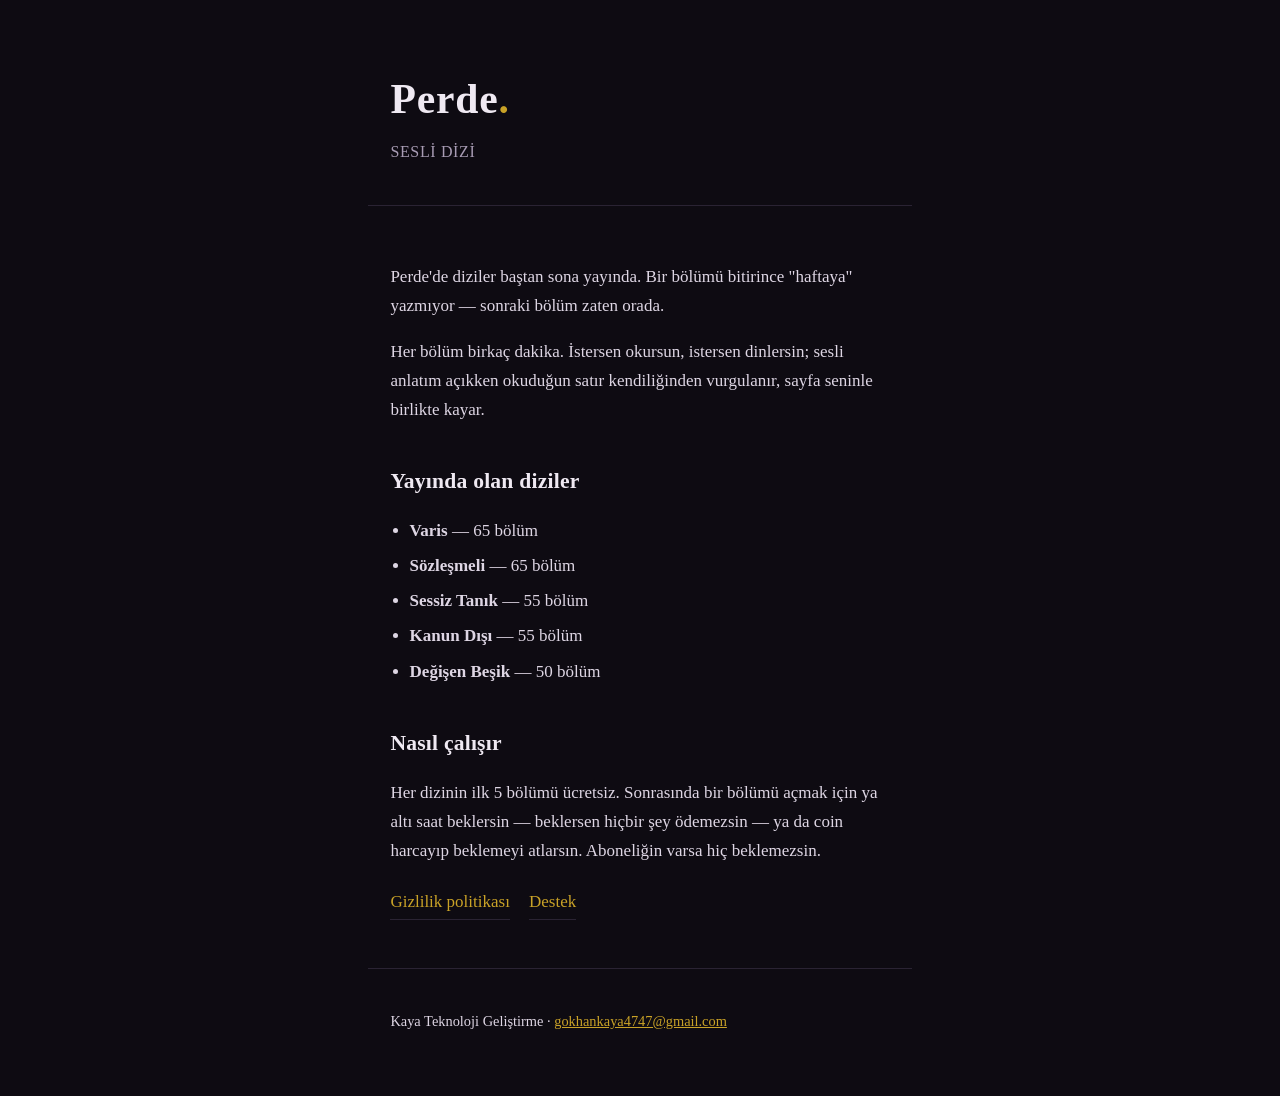
==== index.html @ 99a8a3cb "Perde tanıtım sitesi: gizlilik politikası ve destek sayfaları Co-Authored-By: Claude Opus 5 <noreply" ====
<!doctype html>
<html lang="tr">
<head>
<meta charset="utf-8">
<meta name="viewport" content="width=device-width,initial-scale=1">
<title>Perde: Sesli Dizi</title>
<meta name="description" content="Türkçe yazılmış sesli mikro-diziler. İlk 5 bölüm ücretsiz, dizinin tamamı yayında.">
<link rel="stylesheet" href="perde.css">
</head>
<body>
<header>
  <h1 class="perde">Perde<span>.</span></h1>
  <p class="alt">SESLİ DİZİ</p>
</header>
<main>
  <p>Perde'de diziler baştan sona yayında. Bir bölümü bitirince "haftaya"
  yazmıyor — sonraki bölüm zaten orada.</p>

  <p>Her bölüm birkaç dakika. İstersen okursun, istersen dinlersin; sesli
  anlatım açıkken okuduğun satır kendiliğinden vurgulanır, sayfa seninle
  birlikte kayar.</p>

  <h2>Yayında olan diziler</h2>
  <ul>
    <li><strong>Varis</strong> — 65 bölüm</li>
    <li><strong>Sözleşmeli</strong> — 65 bölüm</li>
    <li><strong>Sessiz Tanık</strong> — 55 bölüm</li>
    <li><strong>Kanun Dışı</strong> — 55 bölüm</li>
    <li><strong>Değişen Beşik</strong> — 50 bölüm</li>
  </ul>

  <h2>Nasıl çalışır</h2>
  <p>Her dizinin ilk 5 bölümü ücretsiz. Sonrasında bir bölümü açmak için ya
  altı saat beklersin — beklersen hiçbir şey ödemezsin — ya da coin harcayıp
  beklemeyi atlarsın. Aboneliğin varsa hiç beklemezsin.</p>

  <nav>
    <a href="gizlilik.html">Gizlilik politikası</a>
    <a href="destek.html">Destek</a>
  </nav>
</main>
<footer>
  <p>Kaya Teknoloji Geliştirme · <a href="mailto:gokhankaya4747@gmail.com">gokhankaya4747@gmail.com</a></p>
</footer>
</body>
</html>
---- perde.css ----
:root{
  --kagit:#0e0b12;
  --kagit-2:#171320;
  --mürekkep:#efe9f2;
  --soluk:#a89cb4;
  --vurgu:#c9a227;
  --cizgi:#2a2333;
  --olcu:34rem;
}
*{box-sizing:border-box}
html{-webkit-text-size-adjust:100%}
body{
  margin:0;
  background:var(--kagit);
  color:var(--mürekkep);
  font:400 17px/1.7 "Iowan Old Style","Palatino Linotype",Palatino,Georgia,serif;
}
header,main,footer{max-width:var(--olcu);margin:0 auto;padding:0 1.4rem}
header{padding-top:4rem;padding-bottom:2.5rem;border-bottom:1px solid var(--cizgi)}
.perde{font-size:2.6rem;letter-spacing:.02em;margin:0 0 .2rem}
.perde span{color:var(--vurgu)}
.alt{color:var(--soluk);margin:0;font-size:1rem;letter-spacing:.04em}
main{padding-top:2.5rem;padding-bottom:3rem}
h2{font-size:1.35rem;margin:2.4rem 0 .6rem;letter-spacing:.01em}
h2:first-child{margin-top:0}
p,li{color:#ded6e4}
ul{padding-left:1.2rem}
li{margin:.4rem 0}
a{color:var(--vurgu)}
.kutu{background:var(--kagit-2);border:1px solid var(--cizgi);border-radius:10px;padding:1.1rem 1.3rem;margin:1.6rem 0}
.kutu p{margin:.3rem 0}
.tarih{color:var(--soluk);font-size:.9rem}
nav{margin-top:1.4rem;display:flex;gap:1.2rem;flex-wrap:wrap}
nav a{text-decoration:none;border-bottom:1px solid var(--cizgi);padding-bottom:2px}
footer{border-top:1px solid var(--cizgi);padding-top:1.6rem;padding-bottom:3rem;color:var(--soluk);font-size:.9rem}
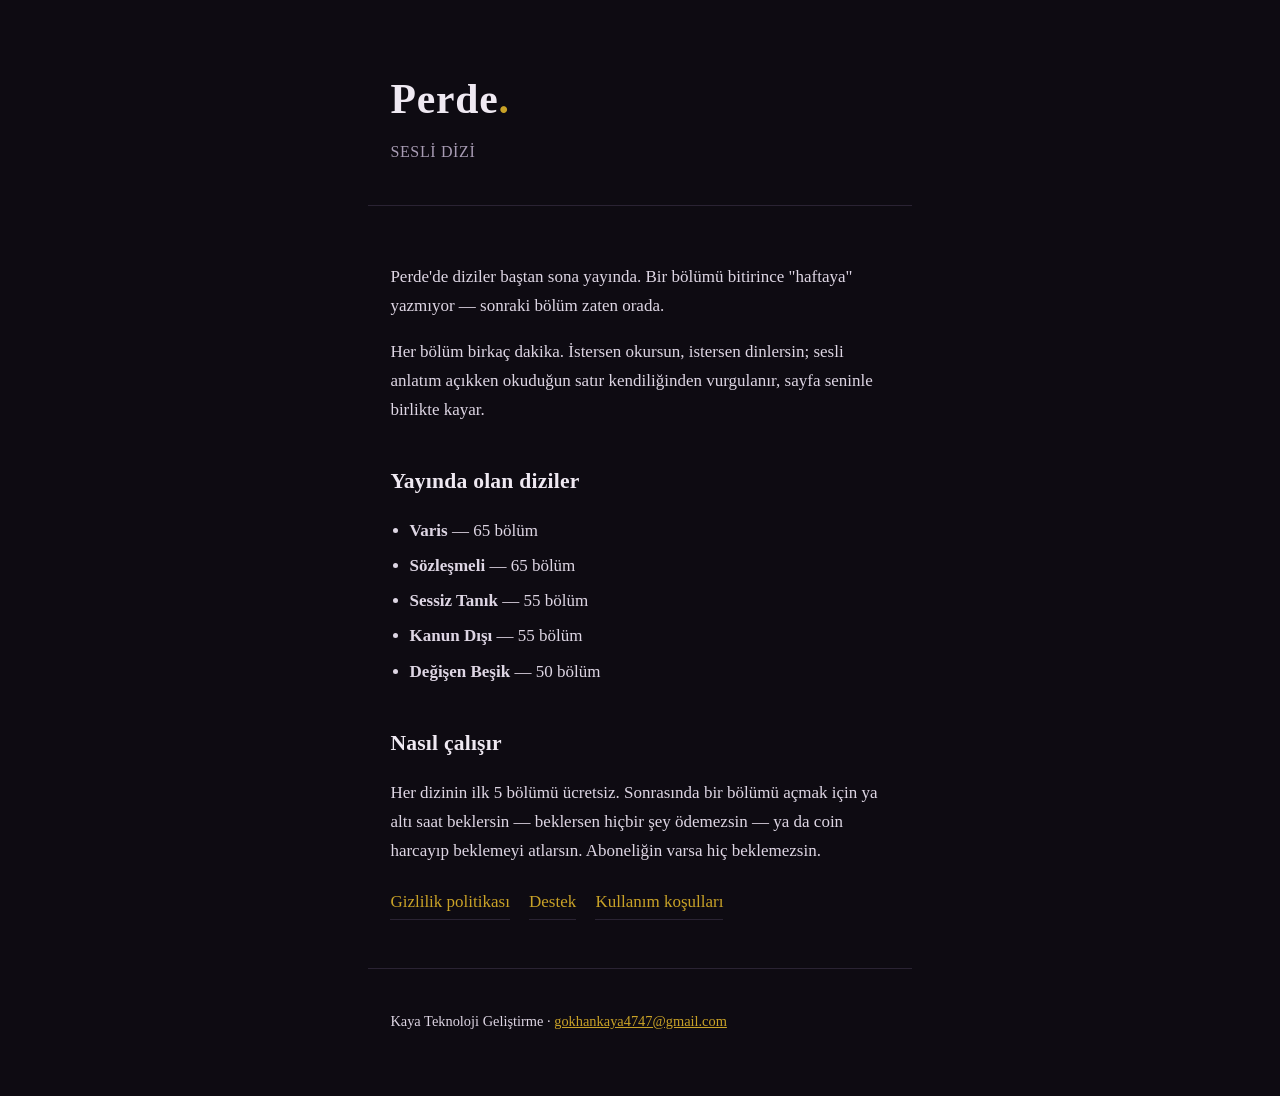
==== commit e046254a: "Kullanim kosullari (EULA) sayfasi App Review 3.1.2(c) reddinin kapatilmasi icin gerekli: otomatik ye" ====
--- a/index.html
+++ b/index.html
@@ -37,6 +37,7 @@
   <nav>
     <a href="gizlilik.html">Gizlilik politikası</a>
     <a href="destek.html">Destek</a>
+    <a href="kullanim-kosullari.html">Kullanım koşulları</a>
   </nav>
 </main>
 <footer>
